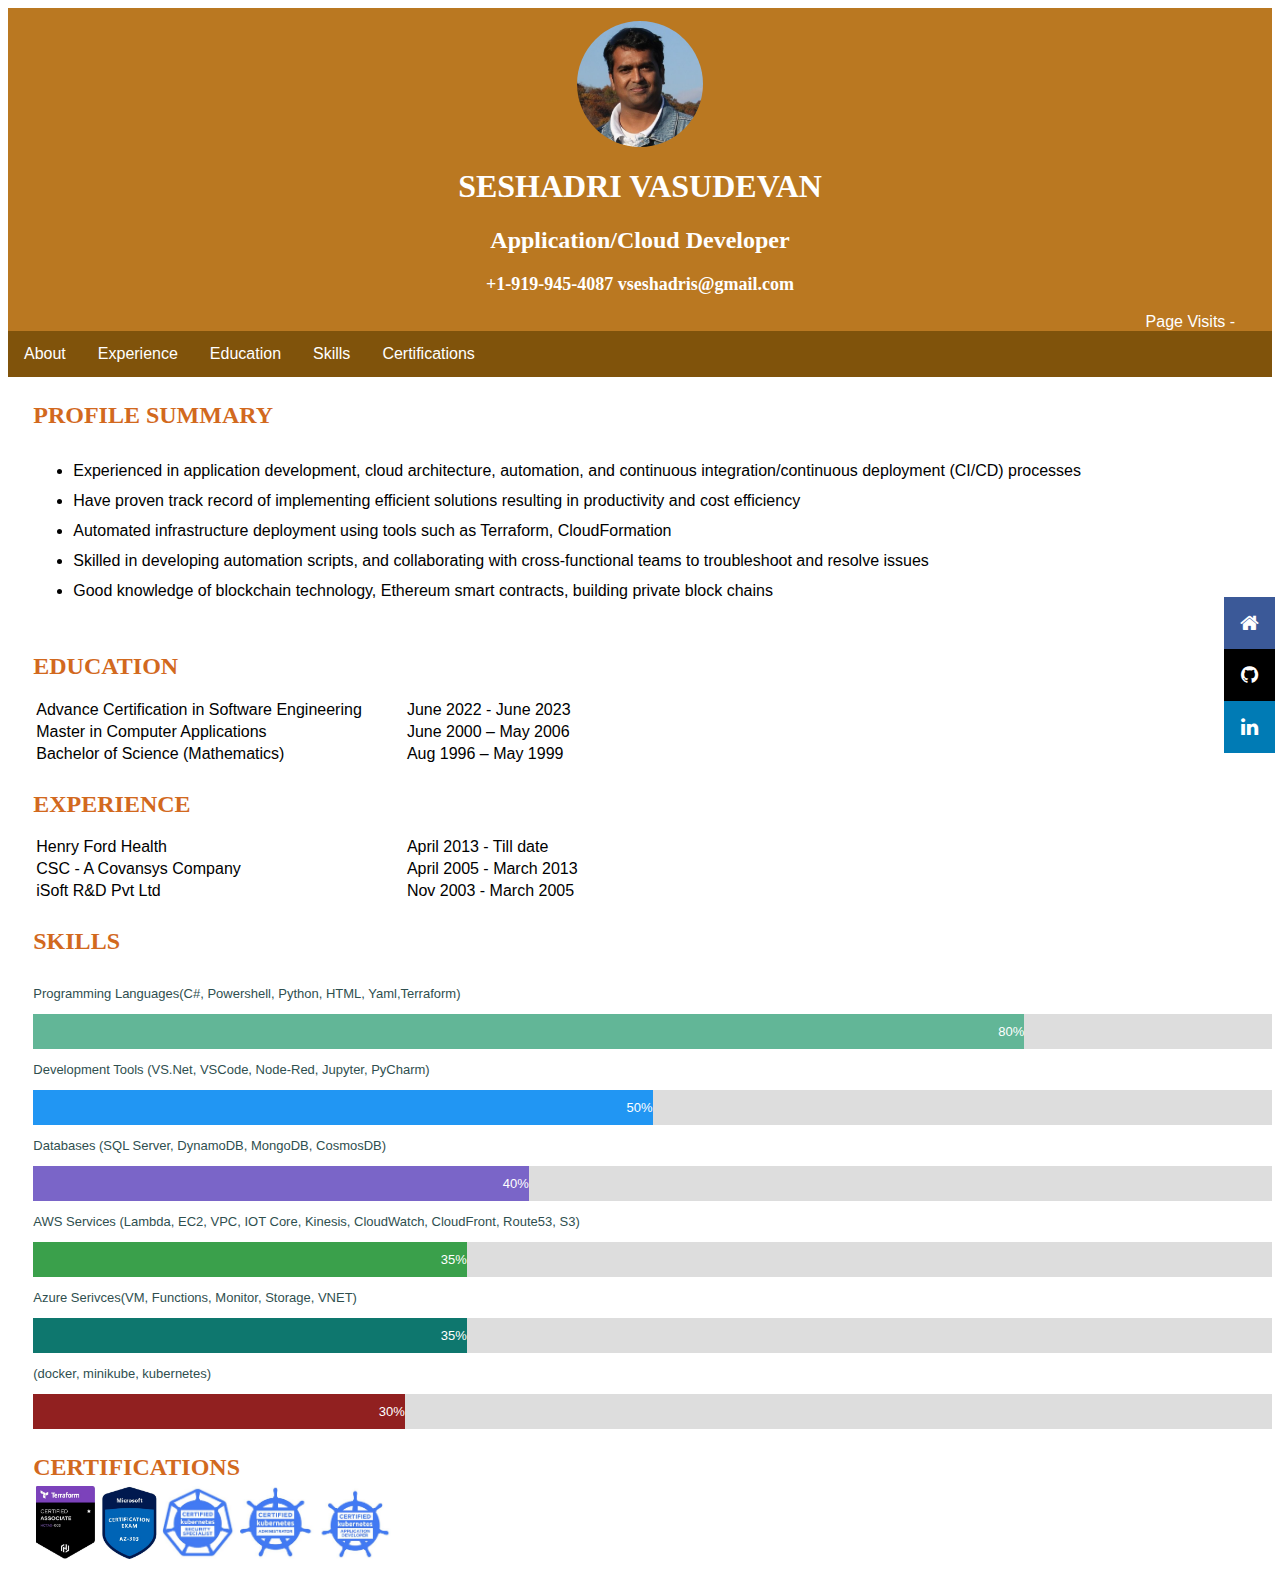
==== index.html @ 5eb2fdd5 "initial commit" ====
<html>
    <meta charset="utf-8">
    <meta name="viewport" content="width=device-width, initial-scale=1, shrink-to-fit=no">
    <meta name="description" content="">
    <meta name="author" content="">
    <head>
        <link href="css/main.css" rel="stylesheet">
        <link rel="stylesheet" href="https://cdnjs.cloudflare.com/ajax/libs/font-awesome/4.7.0/css/font-awesome.min.css">
        <!-- <link rel="stylesheet" href="https://www.w3schools.com/w3css/4/w3.css"> -->
    </head>

    <title>Seshadri Vasudevan - Resume</title>
    <!-- <body style="background-color: rgb(244, 240, 245)" onload="changetext()"> -->
    <body style="background-color:white">
        
        <!-- Page Content -->
        <div class="top-banner">    
            <div>
                <img class="profilepic" src="img/profile.jpg" alt="">            
            </div>                                          
            <!-- <span class="text-style" style="text-align: center; margin-left: 45%;">SESHADRI VASUDEVAN</span> -->
            <h1>SESHADRI VASUDEVAN</h1>
            <div>  
                <h2>Application/Cloud Developer</h2>
                <h3>+1-919-945-4087 vseshadris@gmail.com</h3>
                <div style="width:100%;padding-left: 90%;"><span class="text-style" >Page Visits - <a href="#" id="visitcount" style="background-color: white"></a></span></div>
                
                <!-- <span class="changing-keywords" id="change" style="margin-left: 45%;">                        
                    <span class="changing-keyword shown" style="color: rgb(17, 5, 5)">Application Developer</span>
                    <span class="changing-keyword">Cloud Engineer</span>
                    <span class="changing-keyword">DevOps Engineer</span>                        
                </span> -->
            </div>
            <!-- <br><br> -->
            <div style="text-align: center;">
                <ul class="ul-navbar">
                    <li class="li-navbar"><a class="active" href="#about">About</a></li>
                    <li class="li-navbar"><a href="#experience">Experience</a></li>
                    <li class="li-navbar"><a href="#education">Education</a></li>
                    <li class="li-navbar"><a href="#skills">Skills</a></li>
                    <li class="li-navbar"><a href="#certificates">Certifications</a></li>                                       
            </ul>
            </div>                
        </div>
          <!-- <br><br><br><br><br>           <br><br><br><br><br><br><br><br><br><br> -->
        <!-- <nav  class="floating-menu">
            <a href="#about">Summary</a>
            <a href="#experience">Experience</a>
            <a href="#education">Education</a>
            <a href="#skills">Skills</a>
            <a href="#certificates">Certifications</a>
          </nav> -->
          <div class="icon-bar">
            <!-- <a href="#about" class="facebook">A</a>  -->
            <a href="#" class="home"><i class="fa fa-home"></i></a> 
            <a href="#" class="github"><i class="fa fa-github"></i></a>
            <!-- <a href="#" class="contact"><i class="fa fa-address-card"></i></a>             -->
            <a href="https://www.linkedin.com/in/seshadri-vasudevan-72589029" target="_blank" class="linkedin"><i class="fa fa-linkedin"></i></a> 
          </div>          
        <section id="about" class="sectiontag">
            <div class="text-header about-div-header">
                <span>PROFILE SUMMARY</span>                            
            </div>       
            <div>
                <p class="para-style">
                    <ul>
                        <!-- <li>Experienced in application development, cloud architecture, automation, and continuous integration/continuous deployment (CI/CD) processes</li> -->
                        <li  class="about-text">Experienced in application development, cloud architecture, automation, and continuous integration/continuous deployment (CI/CD) processes</li>
                        <li  class="about-text">Have proven track record of implementing efficient solutions resulting in productivity and cost efficiency</li>
                        <li  class="about-text">Automated infrastructure deployment using tools such as Terraform, CloudFormation</li>
                        <li class="about-text">Skilled in developing automation scripts, and collaborating with cross-functional teams to troubleshoot and resolve issues</li>
                        <li class="about-text">Good knowledge of blockchain technology, Ethereum smart contracts, building private block chains</li>
                    </ul>
                </p> 
            </div>
        </section> 
        <section  id="education" class="sectiontag">
            <div class="education-div-header text-header" >
                <span>EDUCATION</span>
            </div>
            <div>                        
                <table class="table-width">
                    <tr>
                        <td>
                            <span class="text-style">Advance Certification in Software Engineering</span>
                        </td>
                        <td>
                            <span class="text-style"> June 2022 - June 2023</span>
                        </td>
                    </tr>
                    <tr>
                        <td>
                            <span class="text-style">Master in Computer Applications </span>
                        </td>
                        <td>
                            <span class="text-style">June 2000 – May 2006</span>
                        </td>
                    </tr>
                    <tr>
                        <td>
                            <span class="text-style">Bachelor of Science (Mathematics)</span>
                        </td>
                        <td>
                            <span class="text-style"> Aug 1996 – May 1999</span>
                        </td>
                    </tr>
                </table>
            </div>
        </section> 
        <!-- <section id="certificates" class="sectiontag">
            <div  class="cerification-div-header text-header" >
                <span>CERTIFICATIONS</span>
            </div>
            <div>                        
                <table class="table-width" >
                    <tr>
                        <td style="width: 30%">
                            <img src="img/iac.JPG" style="width: 8%;height:8%"/>
                            <img src="img/az303.JPG" style="width: 8%;height:8%"/>
                            <img src="img/cks.JPG" style="width: 10%;height:10%"/>
                            <img src="img/cka.JPG" style="width: 10%;height:10%"/>
                            <img src="img/ckad.JPG" style="width: 10%;height:10%"/>
                        </td>                            
                </table>
            </div>
        </section>  -->
        <section id="experience" class="sectiontag">
            <div class="text-header experience-div-header">
                <span>EXPERIENCE</span>
            </div>
            <div>
                <table class="table-width">
                    <tr>
                        <td>
                            <span class="text-style">Henry Ford Health</span>
                        </td>
                        <td>
                            <span class="text-style"> April 2013 - Till date</span>
                        </td>
                    </tr>
                    <tr>
                        <td>
                            <span class="text-style">CSC - A Covansys Company</span>
                        </td>
                        <td>
                            <span class="text-style"> April 2005 - March 2013</span>
                        </td>
                    </tr>

                    <tr>
                        <td>
                            <span class="text-style">iSoft R&D Pvt Ltd</span>
                        </td>
                        <td>
                            <span class="text-style"> Nov 2003 - March 2005</span>
                        </td>
                    </tr>
                </table>
            </div>            
        </section>            
        <section id="skills" class="sectiontag">
            <div  class="text-header skills-div-header"  >
                <span>SKILLS</span>
            </div>
            <p class="para-style">Programming Languages(C#, Powershell, Python, HTML, Yaml,Terraform) </p>
            <div class="container">
                <div class="skills proglang para-style">80%</div>
            </div>
            <p class="para-style">Development Tools (VS.Net, VSCode, Node-Red, Jupyter, PyCharm)</p>
            <div class="container">
            <div class=" para-style skills devtools">50%</div>
            </div>
            <p class="para-style">Databases (SQL Server, DynamoDB, MongoDB, CosmosDB)</p>
            <div class="container">
                <div class="para-style skills databases">40%</div>
            </div>

            <p class="para-style">AWS Services (Lambda, EC2, VPC, IOT Core, Kinesis, CloudWatch, CloudFront, Route53, S3)</p>
            <div class="container">
                <div class="para-style skills aws">35%</div>
            </div>
            <p class="para-style">Azure Serivces(VM, Functions, Monitor, Storage, VNET)</p>
            <div class="container">
            <div class="para-style skills azure">35%</div>
            </div>
            <p class="para-style"><Containers><Orchestrations></Orchestrations> (docker, minikube, kubernetes) </p>
            <div class="container">
                <div class="skills containers  para-style">30%</div>
            </div>
            <!-- <p class="para-style">Docker</p>
            <div class="container">
                <div class="para-style skills docker">30%</div>
            </div> -->
        </section>   
            
        <section class="sectiontag" id="certificates">
            <div  class="div-header">
                <span class="text-header">CERTIFICATIONS</span>
            </div>
            <div>                        
                <table class="table-width" >
                    <tr>
                        <td style="width: 30%">
                            <img src="img/iac.JPG" style="width: 8%;height:8%"/>
                            <img src="img/az303.JPG" style="width: 8%;height:8%"/>
                        <!-- </td>
                        <td style="width: 30%"> -->
                            <!-- <span class="text-style">HashiCorp Certified: Terraform Associate</span> -->
                            <img src="img/cks.JPG" style="width: 10%;height:10%"/>
                            <img src="img/cka.JPG" style="width: 10%;height:10%"/>
                            <img src="img/ckad.JPG" style="width: 10%;height:10%"/>
                        </td>                            
                </table>
            </div>
        </section>

    </body>
    <script>
        // function w3_open() {
        //   document.getElementById("mySidebar").style.display = "block";
        // }
        
        // function w3_close() {
        //   document.getElementById("mySidebar").style.display = "none";
        // }

        
        const changingKeywords = document.querySelectorAll('span.changing-keyword');
        const keywordsToggle = setKeywordsToggle(changingKeywords);

        function setKeywordsToggle (keywords) {
            let index = 0;
        return setInterval(() => {
            keywords[index].classList.remove('shown');
            if (++index >= keywords.length) 
                index = 0;
            keywords[index].classList.add('shown');
        }, 2000);
        }
        function invokeAPIGatewayFetch(){
          var url = 'https://g0deznhkwh.execute-api.us-east-1.amazonaws.com/Staging'; // Replace with your actual API gateway URL and endpoint

          fetch(url)
            .then(response => {
              if (!response.ok) {
                throw new Error('Network response was not ok');
              }
              return response.json();
            })
            .then(data => {
              const jsonData = JSON.parse(data.body);
              // var cnt=data.body;
              // alert(jsonData.visit_count);
              document.getElementById("visitcount").innerHTML="# of Visits : " + jsonData.visit_count;
              // console.log(data);
            })
            .catch(error => {
              console.error('Fetch error:', error);
            });
        }
        </script>
</html>
---- css/main.css ----
.profilepic{
    border-radius: 100% !important;
    width: 10%;
    margin-left: 45%;
    margin-top: 1%;
    /* margin-bottom: 1%; */
}
h1{
    font-size: xx-large;
    font-family: Cambria, Cochin, Georgia, Times, 'Times New Roman', serif;
    color: white;
    text-align: center;
}

h2{
    font-size: x-large;
    font-family: Cambria, Cochin, Georgia, Times, 'Times New Roman', serif;
    color: white;
    text-align: center;
}
h3{
    font-size: large;
    font-family: Cambria, Cochin, Georgia, Times, 'Times New Roman', serif;
    color: white;
    text-align: center;
}
/* .bannerdiv{
    border:3%;background-color:  #80530b;;width: 100%;height: 25%;
} */

.navbar {
    overflow: hidden;
    background-color: #333;
    /* position: fixed; */
    top: 0%;
    width: 100%;
    /* z-index: 1; */
  }

/* .w3-bar-item{padding:8px 16px;float:left;width:auto;border:none;display:block;outline:0;
    font-family:Georgia, 'Times New Roman', Times, serif 'Courier New', Courier, monospace;color: rgb(107, 19, 41);} */
/* .w3-button{white-space:normal} */
.top-banner,.top-banner-hover:hover{color:#fff!important;background-color:#ba7821!important}
/* .w3-sidebar{height:100%;width:200px;background-color:rgb(244, 240, 245);position:fixed!important;z-index:1;overflow:auto} */
/* .w3-bar-block .w3-bar-item{width:50%;display:block;padding:8px 16px;text-align:left;border:none;white-space:normal;float:none;outline:0} */
.ul-navbar {    
    list-style-type: none;
    margin: 0;
    padding: 0;
    overflow: hidden;
    background-color: #80530b;
    font-family: 'Saira Extra Condensed',Verdana, Geneva, Tahoma, sans-serif;
  }
  
  .li-navbar {
    float: left;    
  }
  
  .li-navbar a {
    display: block;
    color: white;
    text-align: center;
    padding: 14px 16px;
    text-decoration: none;
    
  }
  
  .li-navbar a:hover {
    background-color:  #80530b
  }
  .navbar a {
    float: left;
    display: block;
    color: #f2f2f2;
    text-align: center;
    padding: 14px 16px;
    text-decoration: none;
    font-size: 17px;
    /* z-index: 100; */
  }
  
  .navbar a:hover {
    background: #ddd;
    color: black;
    z-index: 100;
  }
  
  .para-style{
    font-family: 'Saira Extra Condensed',Verdana, Geneva, Tahoma, sans-serif;
    font-size:small;
    color: darkslategrey;
    text-align: justify;    
  }
  .text-style{
    font-family: 'Trebuchet MS', 'Lucida Sans Unicode', 'Lucida Grande', 'Lucida Sans', Arial, sans-serif;
    font-size: medium;
  }
  .text-header{
    font-family:Georgia,Cambria, Cochin,  Times, 'Times New Roman', serif;
    font-size: x-large;
    color:chocolate;
    font-weight:bolder;
  }
  .changing-keyword {
    font-weight: bold;
    opacity: 0;
    transition: opacity 1s, visibility 1s;
    visibility: collapse;
    position: absolute;
    padding-left: .2rem;
  }
  /* skills bar */
.container {
    width: 100%;
    background-color: #ddd;
    }
.skills {
text-align: right;
padding-top: 10px;
padding-bottom: 10px;
color: white;
}
.proglang {width: 80%; background-color: #62b697;}
.databases {width: 40%; background-color: #7a65c8;}
.devtools {width: 50%; background-color: #2196F3;}
.aws {width: 35%; background-color: #3aa04b;}
.azure {width: 35%; background-color: #0e776e;}
.containers{width: 30%; background-color: #912020;}

/* .docker {width: 30%; background-color: #f44336;} */

.sectiontag{
    padding-top: 2%;
    /* padding-bottom: 1%; */
    margin-left: 2%;
}
.about-div-header{
    /* padding-top: 1%;  */
    height:5%; 
    /* z-index:1 */
  }

.education-div-header{
    /* padding-top: 20%;  */
    /* padding-bottom: 5%; */
    height:5%;
    
  }
.experience-div-header{
    /* padding-top: 20%;  */
    /* padding-bottom: 5%; */
    height:5%;
    
  }
.cerification-div-header{
    /* padding-top: 20%;  */
    /* padding-bottom: 5%; */
    height:5%;
    
  }

.skills-div-header{
    /* padding-top: 20%;  */
    /* padding-bottom: 5%; */
    height:5%;
    
  }
.about-text{
    font-family:'Trebuchet MS', 'Lucida Sans Unicode', 'Lucida Grande', 'Lucida Sans', Arial, sans-serif;
    font-size: medium;
    font-variant-caps: normal;
    padding-bottom: 1%;
  }

  .floating-menu {
    font-family: sans-serif;
    background: yellowgreen;
    padding: 5px;    
    width: 130px;
    z-index: 100;
    position: fixed;
  }

  .floating-menu a, 
  .floating-menu h3 {
    font-size: 0.9em;
    display: block;
    margin: 0 0.5em;
    color: white;
  }

  /* vertical floating menu */

  .vertical-menu {
    width: 200px;
    height: 150px;
    overflow-y: auto;
  }

  .icon-bar {
    position: fixed;
    top: 75%;
    margin-left: 95%;
    -webkit-transform: translateY(-50%);
    -ms-transform: translateY(-50%);
    transform: translateY(-50%);
  }
  
  .icon-bar a {
    display: block;
    text-align: center;
    padding: 16px;
    transition: all 0.3s ease;
    color: white;
    font-size: 20px;
  }
  
  .icon-bar a:hover {
    background-color: #000;
  }
  
  .home {
    background: #3B5998;
    color: white;
  }
  
  .contact {
    background: #b3232f;
    color: white;
  }
  
  .github {
    background: black;
    color: white;
  }
  
  .linkedin {
    background: #007bb5;
    color: white;
  }
  /* 
  .youtube {
    background: #bb0000;
    color: white;
  } */
  td{
    width: 30%;
    /* border-style: double; */
  }
  table{
    width: 60%;
    /* border: 2px;
    border-style: double; */
  }
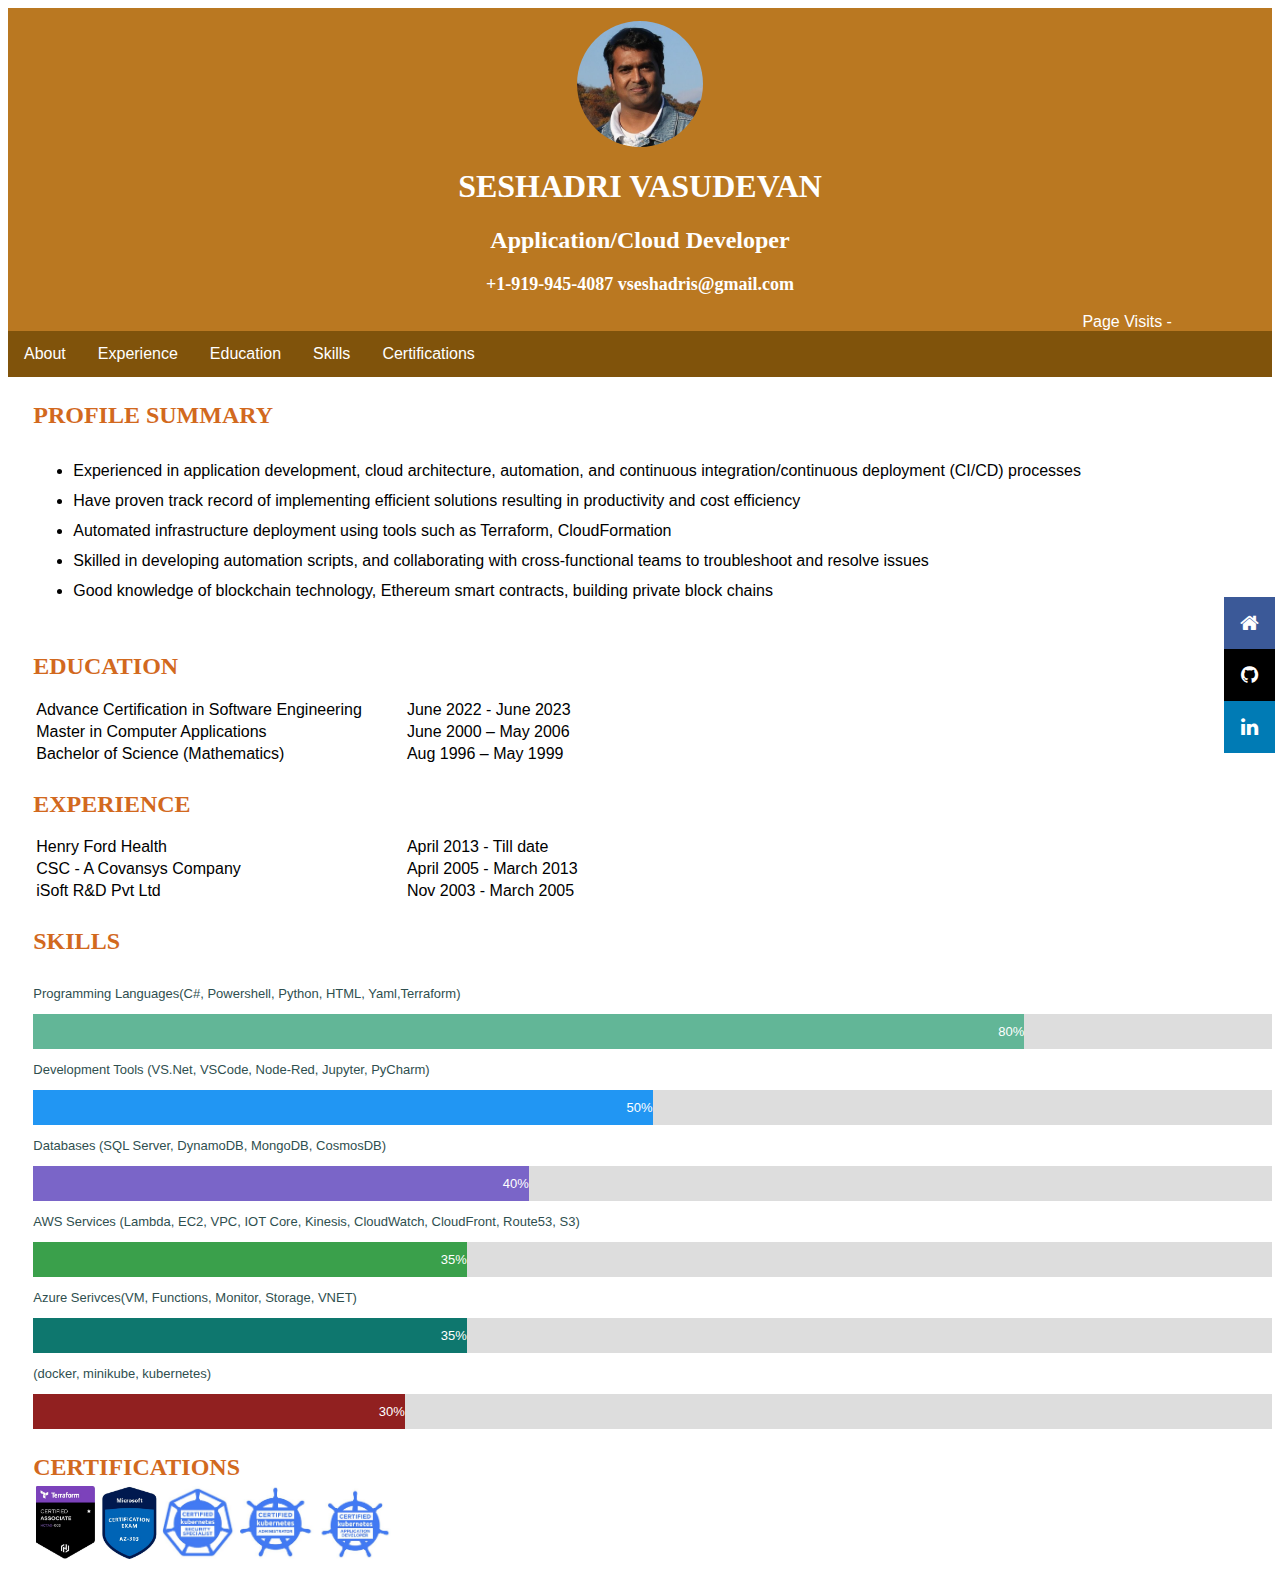
==== commit 86cec949: "index.html updated" ====
--- a/index.html
+++ b/index.html
@@ -11,7 +11,7 @@
 
     <title>Seshadri Vasudevan - Resume</title>
     <!-- <body style="background-color: rgb(244, 240, 245)" onload="changetext()"> -->
-    <body style="background-color:white">
+    <body style="background-color:white" onload="invokeAPIGatewayFetch()">
         
         <!-- Page Content -->
         <div class="top-banner">    
@@ -23,7 +23,7 @@
             <div>  
                 <h2>Application/Cloud Developer</h2>
                 <h3>+1-919-945-4087 vseshadris@gmail.com</h3>
-                <div style="width:100%;padding-left: 90%;"><span class="text-style" >Page Visits - <a href="#" id="visitcount" style="background-color: white"></a></span></div>
+                <div style="width:15%; margin-left: 85%; "><span class="text-style" >Page Visits - <a href="#" id="visitcount" style="color: white"></a></span></div>
                 
                 <!-- <span class="changing-keywords" id="change" style="margin-left: 45%;">                        
                     <span class="changing-keyword shown" style="color: rgb(17, 5, 5)">Application Developer</span>
@@ -53,7 +53,7 @@
           <div class="icon-bar">
             <!-- <a href="#about" class="facebook">A</a>  -->
             <a href="#" class="home"><i class="fa fa-home"></i></a> 
-            <a href="#" class="github"><i class="fa fa-github"></i></a>
+            <a href="https://github.com/seshadriv/aws-resumechallenge" target="_blank" class="github"><i class="fa fa-github"></i></a>
             <!-- <a href="#" class="contact"><i class="fa fa-address-card"></i></a>             -->
             <a href="https://www.linkedin.com/in/seshadri-vasudevan-72589029" target="_blank" class="linkedin"><i class="fa fa-linkedin"></i></a> 
           </div>          
@@ -251,7 +251,7 @@
               const jsonData = JSON.parse(data.body);
               // var cnt=data.body;
               // alert(jsonData.visit_count);
-              document.getElementById("visitcount").innerHTML="# of Visits : " + jsonData.visit_count;
+              document.getElementById("visitcount").innerHTML=jsonData.visit_count;
               // console.log(data);
             })
             .catch(error => {
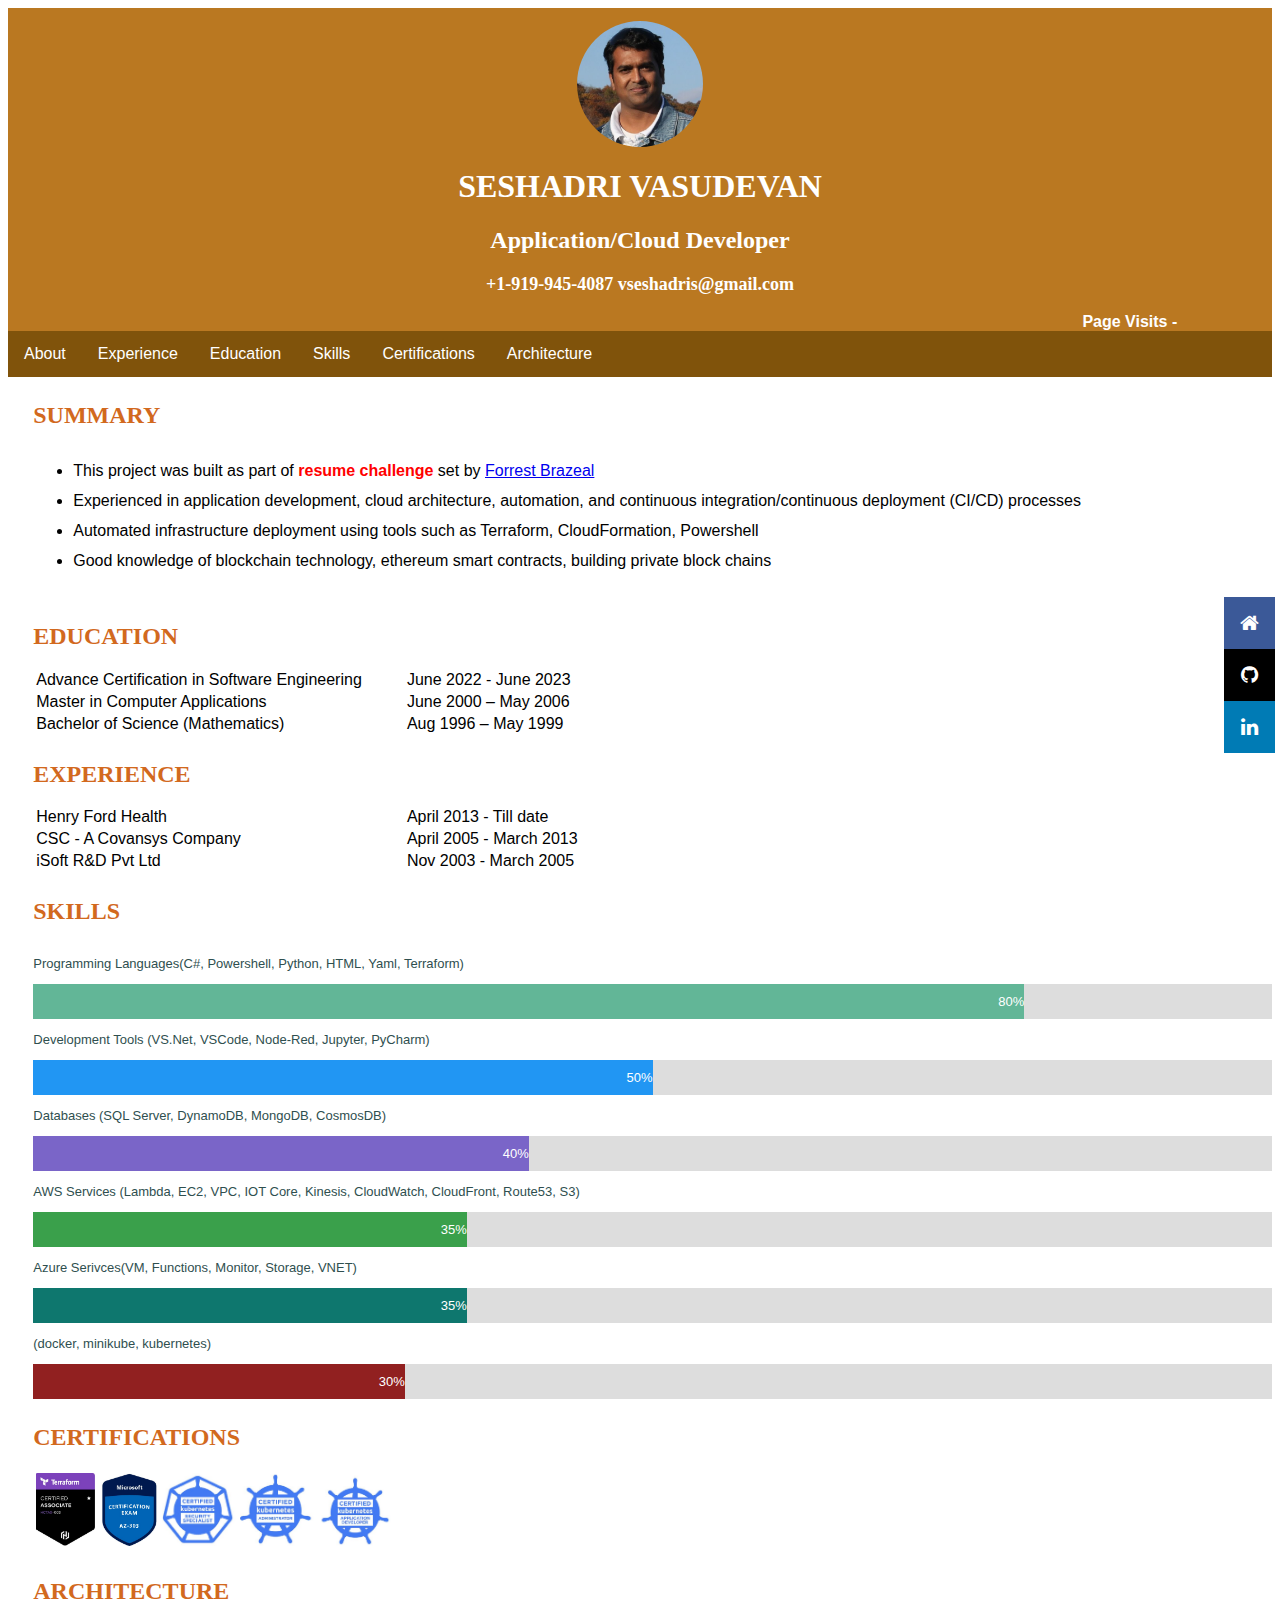
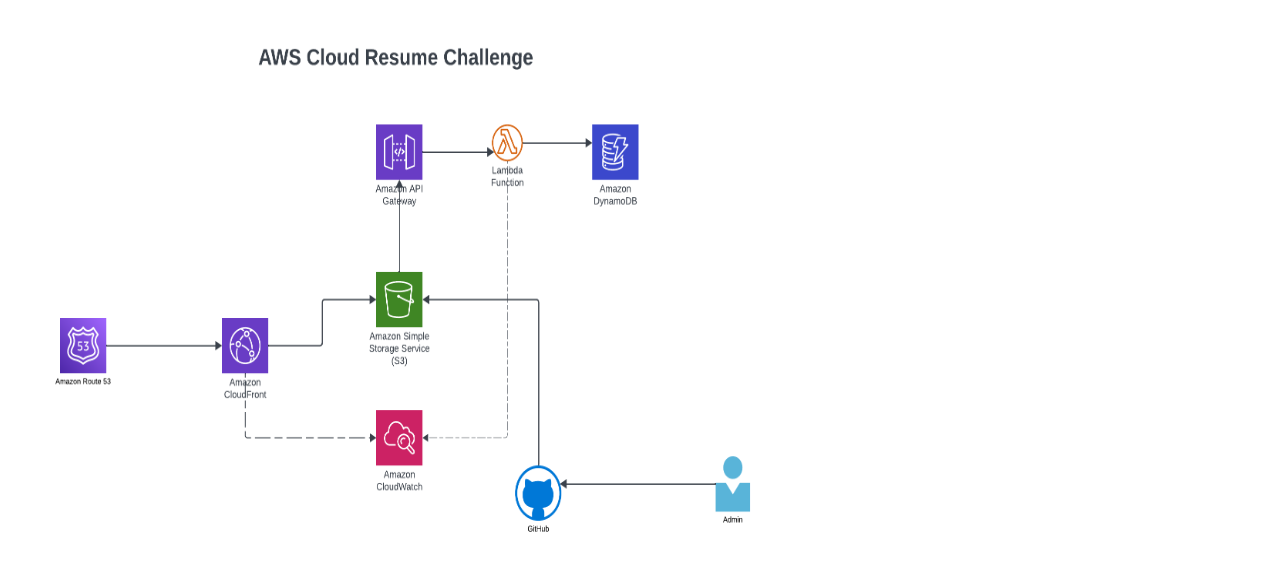
==== commit bd5c6cfe: "Updated architecture info in index.html" ====
--- a/index.html
+++ b/index.html
@@ -11,7 +11,7 @@
 
     <title>Seshadri Vasudevan - Resume</title>
     <!-- <body style="background-color: rgb(244, 240, 245)" onload="changetext()"> -->
-    <body style="background-color:white" onload="invokeAPIGatewayFetch()">
+    <body style="background-color:white" onload="invokeAPIGatewayFetch()" >
         
         <!-- Page Content -->
         <div class="top-banner">    
@@ -23,7 +23,8 @@
             <div>  
                 <h2>Application/Cloud Developer</h2>
                 <h3>+1-919-945-4087 vseshadris@gmail.com</h3>
-                <div style="width:15%; margin-left: 85%; "><span class="text-style" >Page Visits - <a href="#" id="visitcount" style="color: white"></a></span></div>
+                <!-- <span class="text-style" >T</a></span> -->
+                <div style="width:15%; margin-left: 85%; "><span class="text-style" ><b>Page Visits - </b> <a href="#" id="visitcount" style="color: rgb(17, 10, 17)"></a></span></div>
                 
                 <!-- <span class="changing-keywords" id="change" style="margin-left: 45%;">                        
                     <span class="changing-keyword shown" style="color: rgb(17, 5, 5)">Application Developer</span>
@@ -38,7 +39,9 @@
                     <li class="li-navbar"><a href="#experience">Experience</a></li>
                     <li class="li-navbar"><a href="#education">Education</a></li>
                     <li class="li-navbar"><a href="#skills">Skills</a></li>
-                    <li class="li-navbar"><a href="#certificates">Certifications</a></li>                                       
+                    <li class="li-navbar"><a href="#certificates">Certifications</a></li>       
+                    <li class="li-navbar"><a href="#architecture">Architecture</a></li>       
+                                                    
             </ul>
             </div>                
         </div>
@@ -59,17 +62,20 @@
           </div>          
         <section id="about" class="sectiontag">
             <div class="text-header about-div-header">
-                <span>PROFILE SUMMARY</span>                            
+                <span>SUMMARY</span>                            
             </div>       
             <div>
                 <p class="para-style">
                     <ul>
                         <!-- <li>Experienced in application development, cloud architecture, automation, and continuous integration/continuous deployment (CI/CD) processes</li> -->
+                        <li  class="about-text">This project was built as part of <b style="color: red"> resume challenge</b> set by <a href="https://cloudresumechallenge.dev/docs/the-challenge/aws/" target="_blank">  Forrest Brazeal</a></li>
                         <li  class="about-text">Experienced in application development, cloud architecture, automation, and continuous integration/continuous deployment (CI/CD) processes</li>
-                        <li  class="about-text">Have proven track record of implementing efficient solutions resulting in productivity and cost efficiency</li>
-                        <li  class="about-text">Automated infrastructure deployment using tools such as Terraform, CloudFormation</li>
-                        <li class="about-text">Skilled in developing automation scripts, and collaborating with cross-functional teams to troubleshoot and resolve issues</li>
-                        <li class="about-text">Good knowledge of blockchain technology, Ethereum smart contracts, building private block chains</li>
+                        <!-- <li  class="about-text">Have proven track record of implementing efficient solutions resulting in productivity and cost efficiency</li> -->
+                        <li  class="about-text">Automated infrastructure deployment using tools such as Terraform, CloudFormation, Powershell</li>
+                        <!-- <li class="about-text">Skilled in developing automation scripts, and collaborating with cross-functional teams to troubleshoot and resolve issues</li> -->
+                        <!-- <li class="about-text">Provided Infrastructure support for Epic EMR product within the health system</li> -->
+                        <li class="about-text">Good knowledge of blockchain technology, ethereum smart contracts, building private block chains</li>
+                        
                     </ul>
                 </p> 
             </div>
@@ -162,7 +168,7 @@
             <div  class="text-header skills-div-header"  >
                 <span>SKILLS</span>
             </div>
-            <p class="para-style">Programming Languages(C#, Powershell, Python, HTML, Yaml,Terraform) </p>
+            <p class="para-style">Programming Languages(C#, Powershell, Python, HTML, Yaml, Terraform) </p>
             <div class="container">
                 <div class="skills proglang para-style">80%</div>
             </div>
@@ -194,26 +200,33 @@
         </section>   
             
         <section class="sectiontag" id="certificates">
-            <div  class="div-header">
+            <div  class="text-header cerification-div-header">
                 <span class="text-header">CERTIFICATIONS</span>
             </div>
             <div>                        
                 <table class="table-width" >
                     <tr>
                         <td style="width: 30%">
-                            <img src="img/iac.JPG" style="width: 8%;height:8%"/>
-                            <img src="img/az303.JPG" style="width: 8%;height:8%"/>
+                            <img src="img/iac.JPG" style="width: 8%;height:8%" alt="Terraform Associate"/>
+                            <img src="img/az303.JPG" style="width: 8%;height:8%" alt="Azure 303"/>
                         <!-- </td>
                         <td style="width: 30%"> -->
                             <!-- <span class="text-style">HashiCorp Certified: Terraform Associate</span> -->
-                            <img src="img/cks.JPG" style="width: 10%;height:10%"/>
-                            <img src="img/cka.JPG" style="width: 10%;height:10%"/>
-                            <img src="img/ckad.JPG" style="width: 10%;height:10%"/>
+                            <img src="img/cks.JPG" style="width: 10%;height:10%" alt="Certified Kubernetes Security Specialist"/>
+                            <img src="img/cka.JPG" style="width: 10%;height:10%" alt="Certified Kubernetes Administrator"/>
+                            <img src="img/ckad.JPG" style="width: 10%;height:10%" alt="Certified Kubernetes Application Developer"/>
                         </td>                            
                 </table>
             </div>
         </section>
-
+        <section id="architecture" class="sectiontag">
+            <div  class="text-header arch-div-header">
+                <span class="text-header">ARCHITECTURE</span>
+            </div>
+            <div>
+                <img src="img/CloudArchitecture.png" alt="Cloud Architecture for Resume Challenge" style="width: 60%;height:60%"/>
+            </div>
+        </section>
     </body>
     <script>
         // function w3_open() {
--- a/css/main.css
+++ b/css/main.css
@@ -165,6 +165,13 @@
     height:5%;
     
   }
+
+  .arch-div-header{
+    /* padding-top: 20%;  */
+    /* padding-bottom: 5%; */
+    height:5%;
+    
+  }
 .about-text{
     font-family:'Trebuchet MS', 'Lucida Sans Unicode', 'Lucida Grande', 'Lucida Sans', Arial, sans-serif;
     font-size: medium;
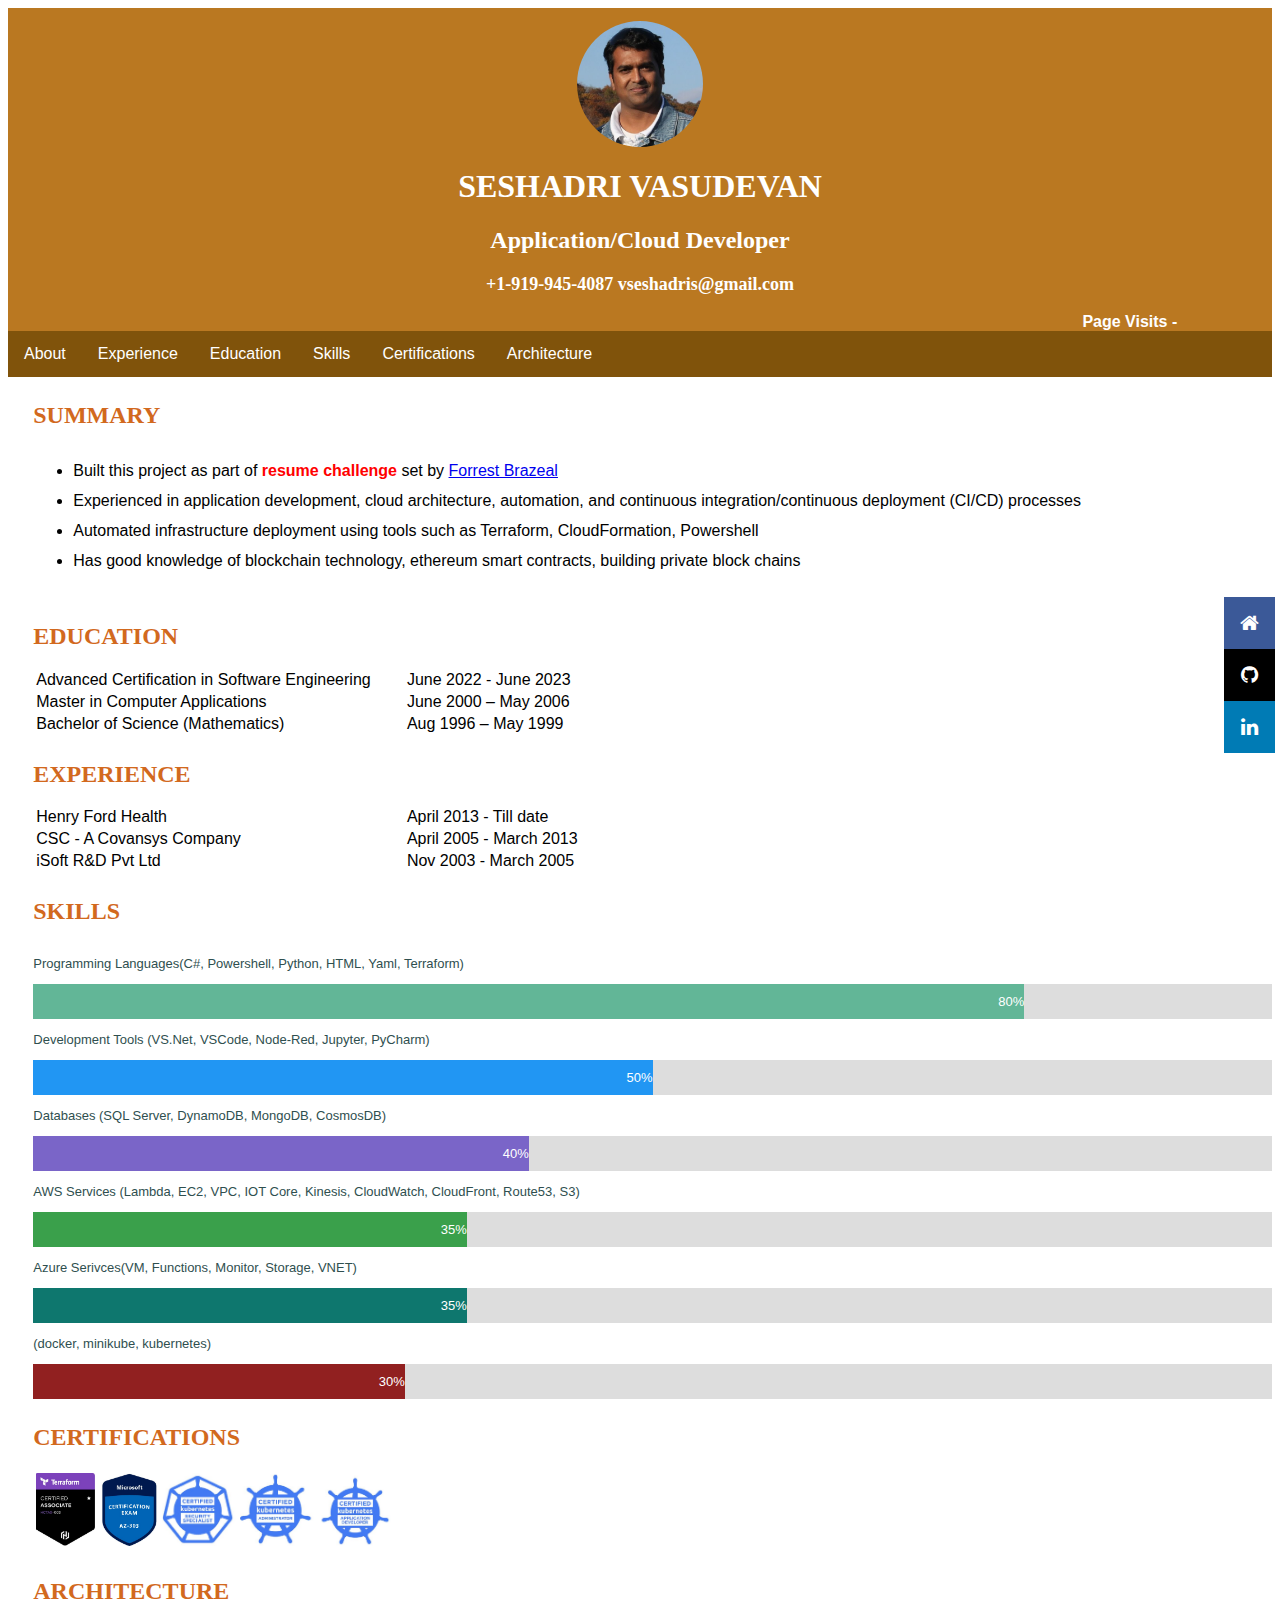
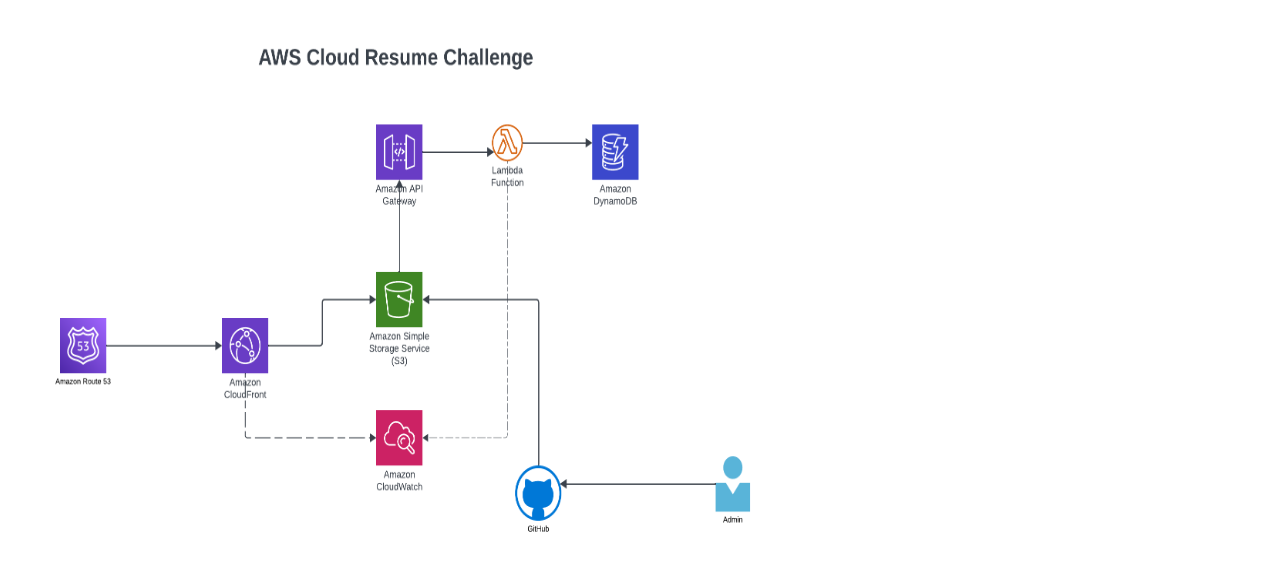
==== commit f68b8052: "updated content" ====
--- a/index.html
+++ b/index.html
@@ -68,13 +68,13 @@
                 <p class="para-style">
                     <ul>
                         <!-- <li>Experienced in application development, cloud architecture, automation, and continuous integration/continuous deployment (CI/CD) processes</li> -->
-                        <li  class="about-text">This project was built as part of <b style="color: red"> resume challenge</b> set by <a href="https://cloudresumechallenge.dev/docs/the-challenge/aws/" target="_blank">  Forrest Brazeal</a></li>
+                        <li  class="about-text">Built this project as part of <b style="color: red"> resume challenge</b> set by <a href="https://cloudresumechallenge.dev/docs/the-challenge/aws/" target="_blank">  Forrest Brazeal</a></li>
                         <li  class="about-text">Experienced in application development, cloud architecture, automation, and continuous integration/continuous deployment (CI/CD) processes</li>
                         <!-- <li  class="about-text">Have proven track record of implementing efficient solutions resulting in productivity and cost efficiency</li> -->
                         <li  class="about-text">Automated infrastructure deployment using tools such as Terraform, CloudFormation, Powershell</li>
                         <!-- <li class="about-text">Skilled in developing automation scripts, and collaborating with cross-functional teams to troubleshoot and resolve issues</li> -->
                         <!-- <li class="about-text">Provided Infrastructure support for Epic EMR product within the health system</li> -->
-                        <li class="about-text">Good knowledge of blockchain technology, ethereum smart contracts, building private block chains</li>
+                        <li class="about-text">Has good knowledge of blockchain technology, ethereum smart contracts, building private block chains</li>
                         
                     </ul>
                 </p> 
@@ -88,7 +88,7 @@
                 <table class="table-width">
                     <tr>
                         <td>
-                            <span class="text-style">Advance Certification in Software Engineering</span>
+                            <span class="text-style">Advanced Certification in Software Engineering</span>
                         </td>
                         <td>
                             <span class="text-style"> June 2022 - June 2023</span>
